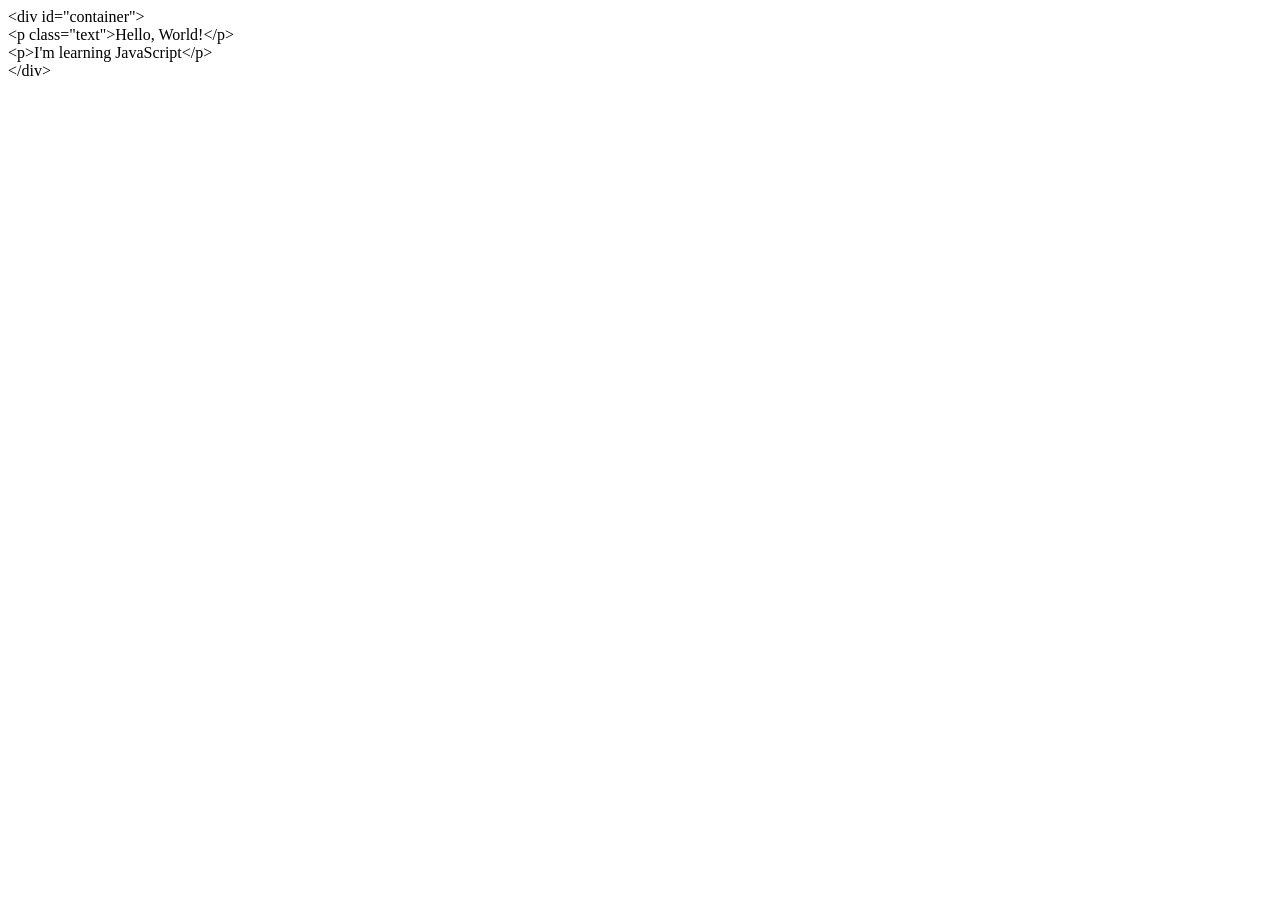
==== DOM/index.html @ 0a171dcf "2026/06/21" ====
<!DOCTYPE html>
<html lang="en">
<head>
    <meta charset="UTF-8">
    <meta name="viewport" content="width=device-width, initial-scale=1.0">
    <title>DOM Manipulation</title>
</head>
<body>
  <div id="container">
    <p class="text">Hello, World!</p>
    <p>I'm learning JavaScript</p>
  </div>
  <script src="./main.js"></script>
</body>
</html>
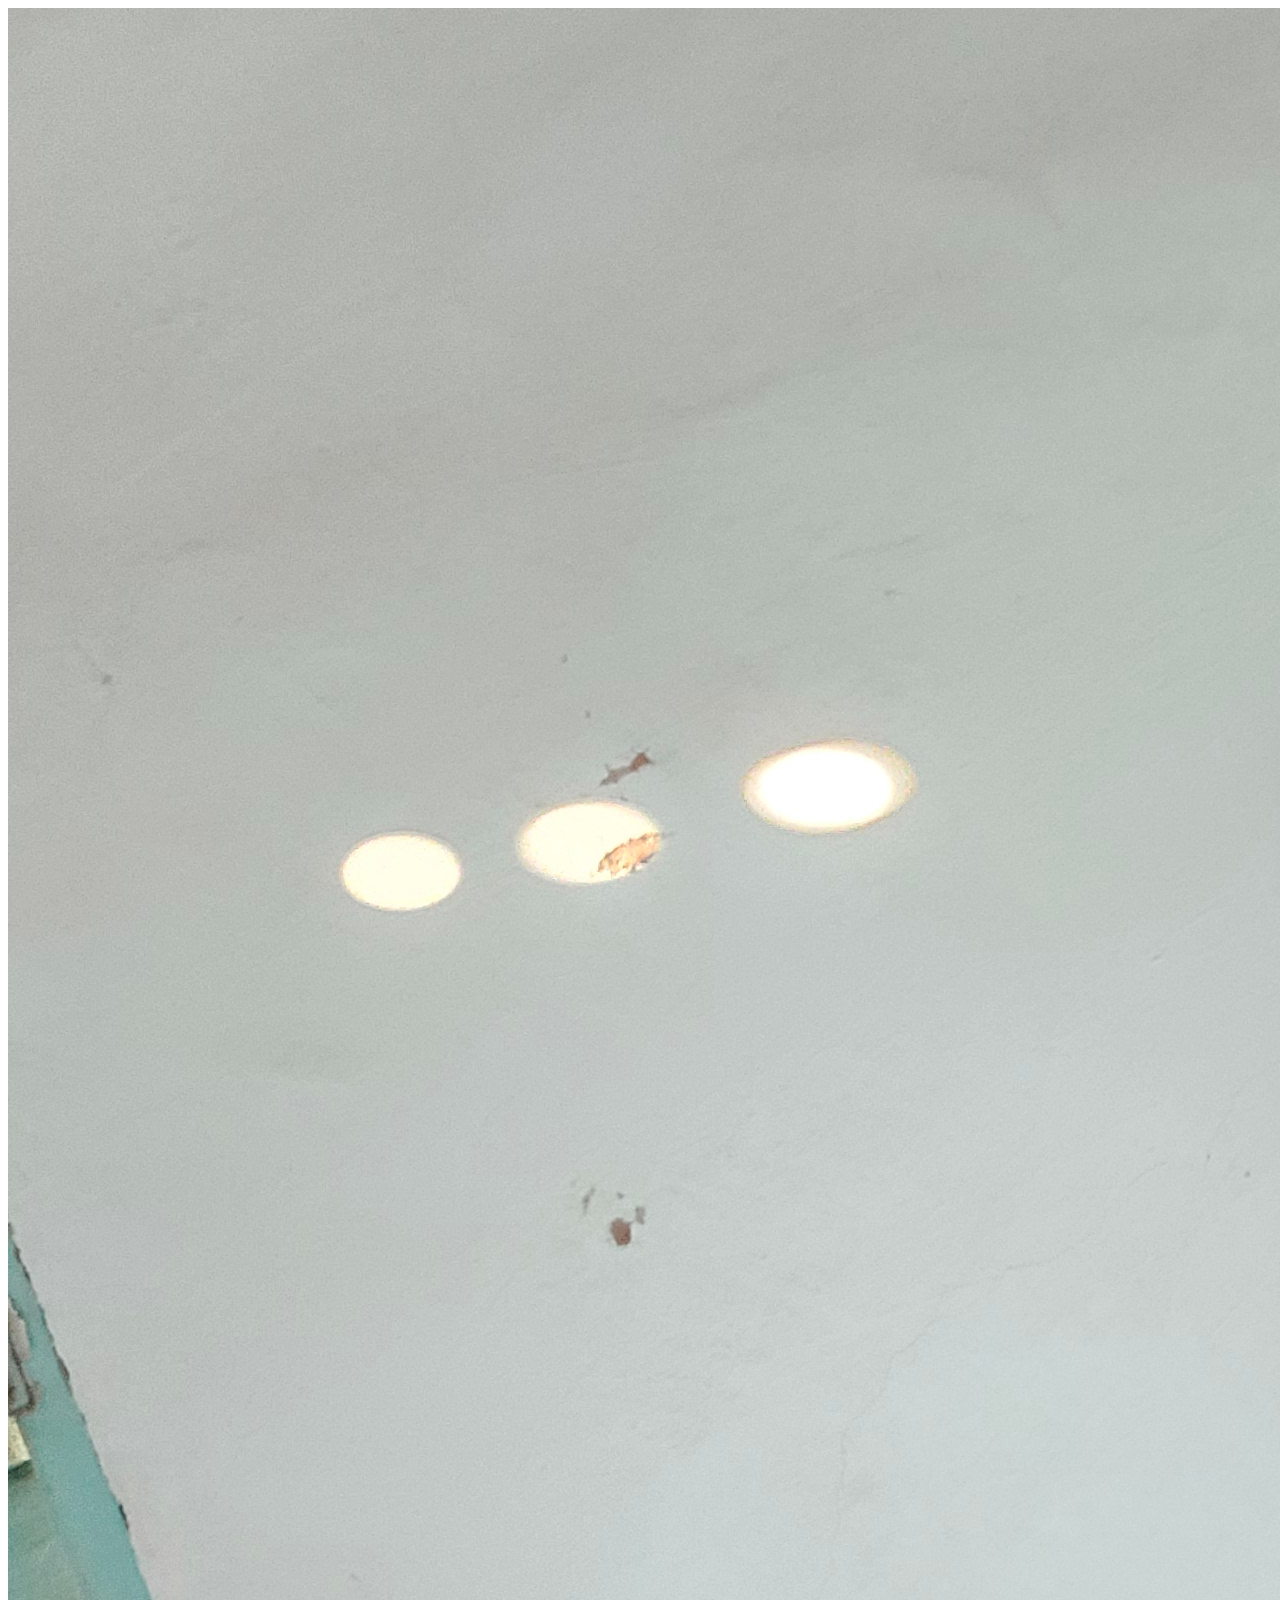
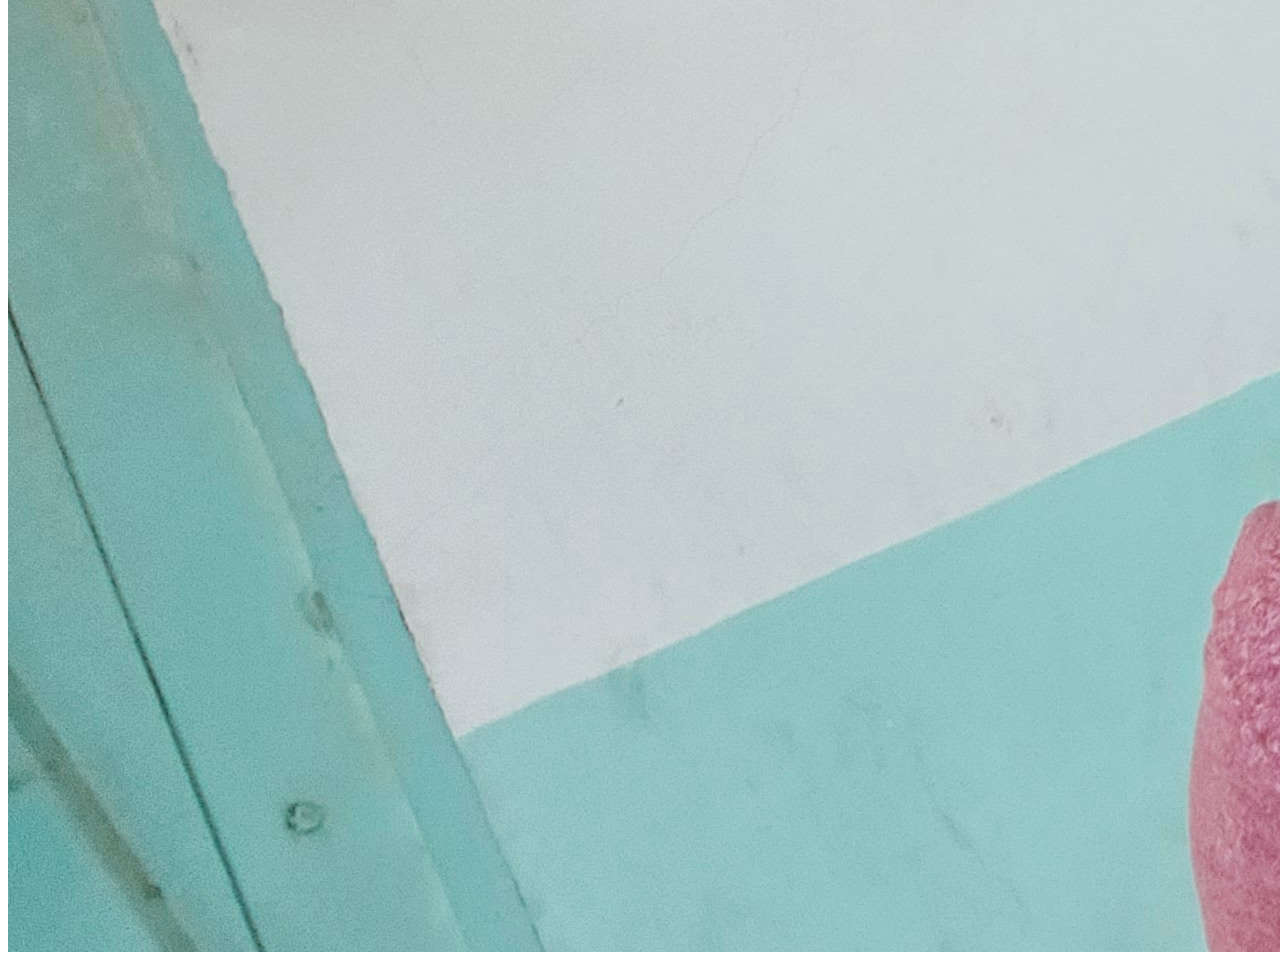
==== commit 839f3838: "2026/06/24" ====
--- a/DOM/index.html
+++ b/DOM/index.html
@@ -1,15 +1,39 @@
 <!DOCTYPE html>
 <html lang="en">
 <head>
-    <meta charset="UTF-8">
-    <meta name="viewport" content="width=device-width, initial-scale=1.0">
-    <title>DOM Manipulation</title>
+  <meta charset="UTF-8">
+  <meta name="viewport" content="width=device-width, initial-scale=1.0">
+  <style>
+      .menu {
+      display: none;
+      background-color: lightgray;
+      width: 50%;
+      padding: 10px;
+    }
+
+    .menu.show {
+      display: block;
+    }
+  </style>
+  <title>DOM Manipulation</title>
 </head>
 <body>
-  <div id="container">
+  <!-- <div id="container">
     <p class="text">Hello, World!</p>
     <p>I'm learning JavaScript</p>
   </div>
+  <input type="text" id="input" placeholder="Type something" /> -->
+  <!-- <button id="toggle-btn">Toggle Menu</button>
+  <nav id="menu" class="menu">
+    <ul>
+      <li>Home</li>
+      <li>About</li>
+      <li>Products</li>
+    </ul>
+  </nav> -->
+  <img src="./Abdu.jpg" alt="Description of the image">
   <script src="./main.js"></script>
 </body>
-</html>+</html>
+
+
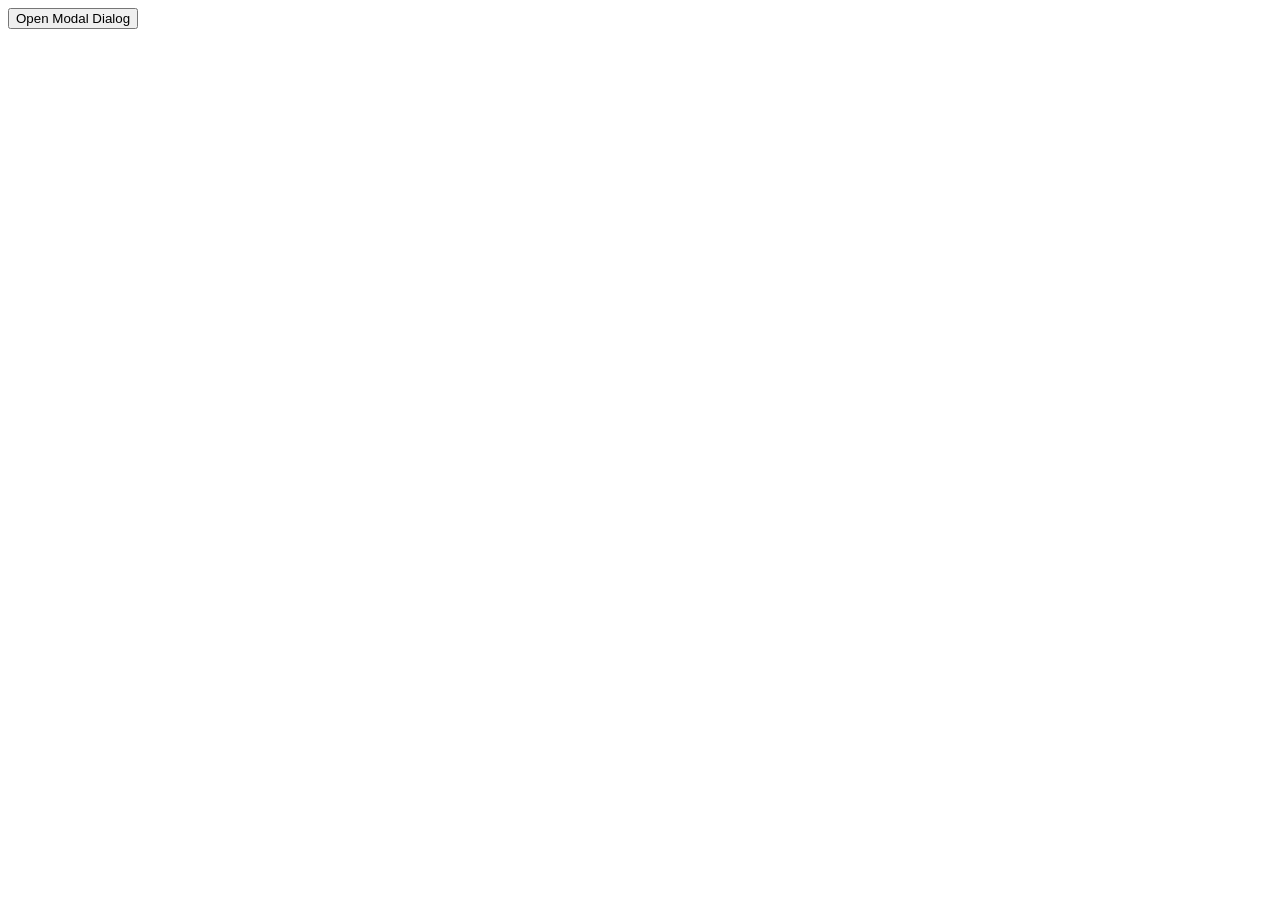
==== commit b0161fe7: "2026/06/24" ====
--- a/DOM/index.html
+++ b/DOM/index.html
@@ -3,18 +3,7 @@
 <head>
   <meta charset="UTF-8">
   <meta name="viewport" content="width=device-width, initial-scale=1.0">
-  <style>
-      .menu {
-      display: none;
-      background-color: lightgray;
-      width: 50%;
-      padding: 10px;
-    }
-
-    .menu.show {
-      display: block;
-    }
-  </style>
+  <link rel="stylesheet" href="./style.css"> 
   <title>DOM Manipulation</title>
 </head>
 <body>
@@ -31,7 +20,13 @@
       <li>Products</li>
     </ul>
   </nav> -->
-  <img src="./Abdu.jpg" alt="Description of the image">
+  <!-- <img src="./Abdu.jpg" alt="Description of the image"> -->
+  <!-- <canvas id="my-canvas" width="400" height="400"></canvas> -->
+  <dialog id="modal">
+    <p>This is a modal dialog.</p>
+    <button id="close-modal-btn">Close Modal</button>
+  </dialog> 
+  <button id="open-modal-btn">Open Modal Dialog</button>
   <script src="./main.js"></script>
 </body>
 </html>
--- a/DOM/style.css
+++ b/DOM/style.css
@@ -0,0 +1,10 @@
+.menu {
+  display: none;
+  background-color: lightgray;
+  width: 50%;
+  padding: 10px;
+  }
+
+.menu.show {
+  display: block;
+}
